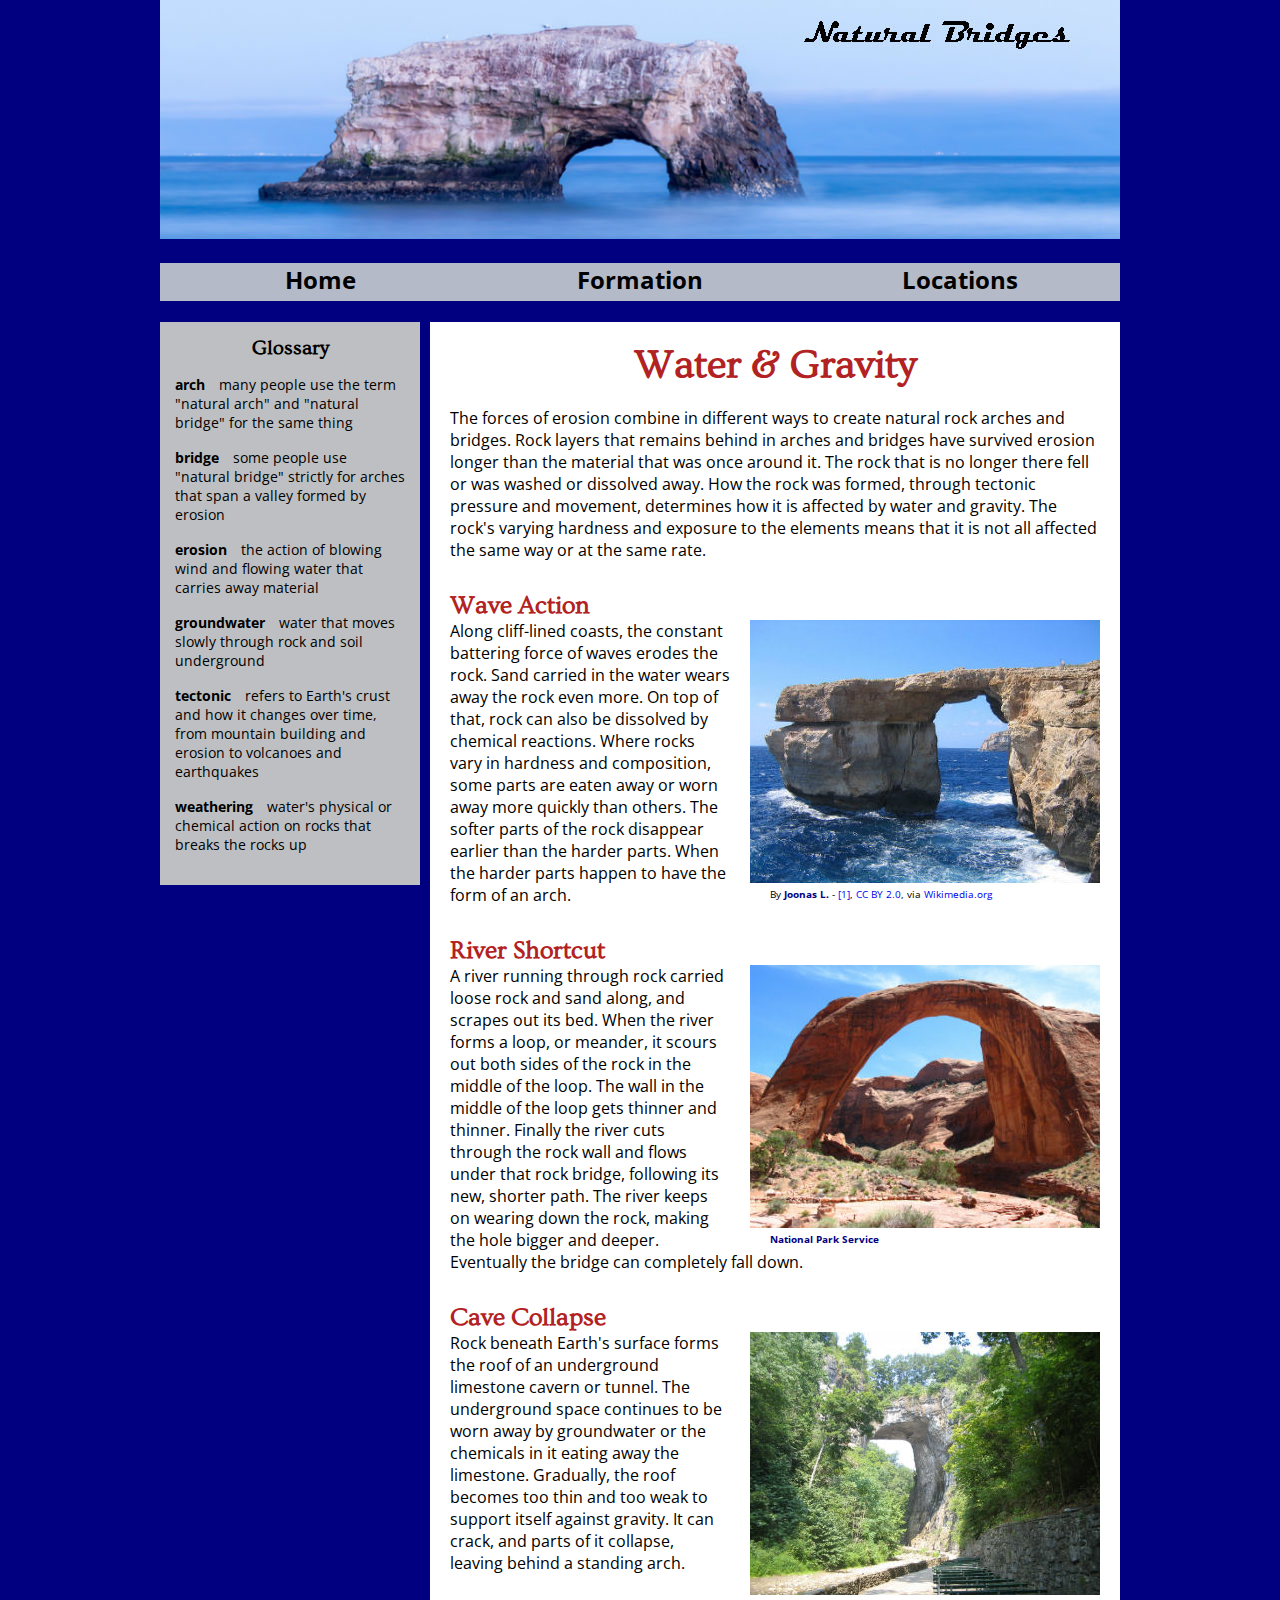
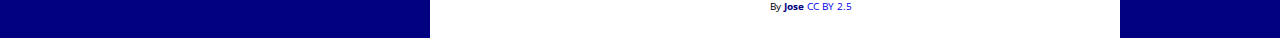
==== formation.html @ 43ece9b7 "first upload" ====
<!doctype html>
<html>
    <head>
        <title>Formation</title>
        <link href='https://fonts.googleapis.com/css?family=Ovo|Open+Sans' rel='stylesheet' type='text/css'>
        <link href='https://fonts.googleapis.com/css?family=Gochi+Hand' rel='stylesheet' type='text/css'> 
        <link rel="stylesheet" type="text/css" href="css/main.css">
    </head>
    <body>
        <div id="container">
            <div class="banner">
                <img src="images/Formation_banner2.jpg">
            </div>
            <div class="navigation">
                <ul>
                  <a href="index.html"><li>Home</li></a>
                    <a href="formation.html"><li>Formation</li></a>
                    <a href="locations.html"><li>Locations</li></a>
                </ul>
            </div><!-- This is where the navigation div ends -->
            <div class="content">
                <h1>Water & Gravity</h1>
                <p>The forces of erosion combine in different ways to create natural rock arches and bridges. 
                Rock layers that remains behind in arches and bridges have survived erosion longer than the material that was once around it.
                The rock that is no longer there fell or was washed or dissolved away. 
                How the rock was formed, through tectonic pressure and movement, determines how it is affected by water and gravity.
                The rock's varying hardness and exposure to the elements means that it is not all affected the same way or at the same rate.
                </p>
                
                <div>
                <h2>Wave Action</h2>
                
                <figure><img src="images/ocean_bridge_Malta.jpg">
                    <figcaption>By <span style="color:navy; font-weight:bold">Joonas L.</span> - 
                    <a href="http://www.flickr.com/photos/joonas/169023006/" target="_blank">[1]</a>, 
                    <a href="http://creativecommons.org/licenses/by/2.0" title="Creative Commons Attribution 2.0" target="_blank">CC BY 2.0</a>,
                    via <a href="https://commons.wikimedia.org/w/index.php?curid=1857581/" target="_blank">Wikimedia.org</a>
                    </figcaption>
                </figure>
               
                <p>Along cliff-lined coasts, the constant battering force of waves erodes the rock. 
                Sand carried in the water wears away the rock even more. 
                On top of that, rock can also be dissolved by chemical reactions. 
                Where rocks vary in hardness and  composition, some parts are eaten away or worn away more quickly than others. 
                The softer parts of the rock disappear earlier than the harder parts.
                When the harder parts happen to have the form of an arch.</p>
                </div>
    
                <div>
                <h2>River Shortcut</h2>
                
                <figure><img src="images/Rainbow BridgeUT.jpg">
                    <figcaption><span style="color:navy; font-weight:bold">National Park Service</span>
                    </figcaption>   
                </figure>
                
                <p>A river running through rock carried loose rock and sand along, and scrapes out its bed. 
                When the river forms a loop, or meander, it scours out both sides of the rock in the middle of the loop. 
                The wall in the middle of the loop gets thinner and thinner. 
                Finally the river cuts through the rock wall and flows under that rock bridge, following its new, shorter path. 
                The river keeps on wearing down the rock, making the hole bigger and deeper. 
                Eventually the bridge can completely fall down.</p>
                
                </div>
                 
                <div>
                <h2>Cave Collapse</h2>
                
                <figure>
                    <img src="images/VAbridgeHorizontal.jpg">
                    <figcaption>By <a href="https://commons.wikimedia.org/wiki/User:Forestfufighting" target="_blank"><span style="color:navy; font-weight:bold">Jose</span>
                    </a>
                    <a href="https://creativecommons.org/licenses/by/2.5/" target="_blank">CC BY 2.5</a>
                    </figcaption>
                </figure>
                
                <p>Rock beneath Earth's surface forms the roof of an underground limestone cavern or tunnel. 
                The underground space continues to be worn away by groundwater or the chemicals in it eating away the limestone. 
                Gradually, the roof becomes too thin and too weak to support itself against gravity. 
                It can crack, and parts of it collapse, leaving behind a standing arch.</p>
                </div>
        
         
                <!--<h2>Wind Doesn't Work</h2>
                <p>Wind can carry grains of rock away once they have been eroded. 
                Wind-blown sand can scour rock arches and weather them. 
                However, wind is not a cause of arch formation.</p>-->
                
            </div><!-- This is where the content div ends -->
            
            
            <div class="sidebar">
                <h2>Glossary</h2>
                <p><strong>arch</strong>&emsp;many people use the term "natural arch" and "natural bridge" for the same thing </p>
                <p><strong>bridge</strong>&emsp;some people use "natural bridge" strictly for arches that span a valley formed by erosion</p>
                <p><strong>erosion</strong>&emsp;the action of blowing wind and flowing water that carries away material</p>
                <p><strong>groundwater</strong>&emsp;water that moves slowly through rock and soil underground</p>
                <p><strong>tectonic</strong>&emsp;refers to Earth's crust and how it changes over time, from mountain building and erosion to volcanoes and earthquakes</p>
                <p><strong>weathering</strong>&emsp;water's physical or chemical action on rocks that breaks the rocks up</p>
                
            </div><!-- This is where the sidebar div ends -->
                
            
        </div> <!-- This ends the container div -->
    
    
    </body>
</html>
---- css/main.css ----
*, table, ul, li, td, div, body {
    margin: 0px;
    padding: 0px;
    border-width: 0px;
    border-spacing: 0px;
    
}

table {
	border-collapse: collapse;
	border-spacing: 0;
}
/* ==============above: Kurt tried clearing more objects because 
Safari doesn't show navigation bar as expected ===========================  */

body {
    background-color: navy;
}

#container {
    margin: auto;
    width: 960px;
}

.banner {

}    
/*-----------------------------Start Navigation Div Styles----------------*/
.navigation {
    position: static;
}

.navigation ul {
    display: table;
    margin: 20px 0px;
    width: 100%; 
}

.navigation ul li {
    display: table-cell;
    text-align: center;
    vertical-align: top;
    width: 320px;
    color: black;
    font-family: 'Open sans', sans-serif;
    font-weight: bold;
    background-color: #B5BAC9;

}

.navigation a {
    text-decoration: none;
    color: black;
    background-color: #B5BAC9;
    vertical-align: top;
    font-size: 24px;
}

.navigation ul li:hover {
    color: navy;
    background-color: white;
}

/*--------------------------------Start Content Div Styles---------------------*/
.content {
    width: 650px;
    float: right;
    background-color: white;
    padding: 20px;
}

.content h1 {
    font-family: 'Ovo', serif;
    text-align: center;
    font-size: 40px;
    color: firebrick;
    margin-bottom: 20px;
}

.content h2 {
    font-family: 'Ovo', serif;
    font-size: 25px;
    color: firebrick;
}

.content p {
    font-family: 'Open Sans', sans-serif;
    color: black;
    margin-bottom: 30px;
}

.content p a {
    font-family: 'Open Sans', sans-serif;
    color: firebrick;
    font-weight: bold;
    text-decoration: none;
}

.content p a:hover {
    color: navy;
}

.content figure {
    float: right;
    margin-left: 20px;
    height: 100%;

}

.content figcaption {
    font-family: 'Open Sans', sans-serif;
    font-size: 10px;
    margin-left: 20px;
    margin-bottom: 5px;
}

.content figcaption a {
    text-decoration: none;
}

#introduction {
    font-size: 15px;
}

.photo {
    width: 700px;
    height: 300px;
    float: right;
    background-color: firebrick;
    padding: 5px;
}

.photo img {
    width: 100px;
    height: 100px;
}
/*----------------------------------Start Sidebar Styles----------------*/
.sidebar {
    width: 230px;
    float: left;
    background-color: #BEBFC2;
    padding: 15px;
}

.sidebar h2 {
    font-size: 20px;
    font-family: 'Ovo', sans-serif;
    color: black;
    text-align: center;
    margin-bottom: 16px;
}
.sidebar h3 {
    font-size: 14px;
    font-family: 'Open sans', sans-serif;
    color: black;
}

.sidebar p {
    font-size: 14px;
    font-family: 'Open sans', sans-serif;
    margin-bottom: 16px
}

.sidebar ul {
    font-size: 14px;
    font-family: 'Open sans', sans-serif;
    color: black;
    list-style-position: inside;
}

.sidebar img {
    display: block;
    margin: auto;
    margin-bottom: 5px;
}

.sidebar a {
    text-decoration: none;
    color: navy;
}

.sidebar a:hover {
    color: firebrick;
}


.slideshow {
    vertical-align: top;
    text-align: center;
    margin: 290px;
    position: relative;
    width: 80%;
    
}

.slideshow a {
    font-size: 20px;
    color: green;
    text-decoration: none;
    text-align: center;
    
}

.slideshow img {
    border-radius: 15px 50px 30px;
}
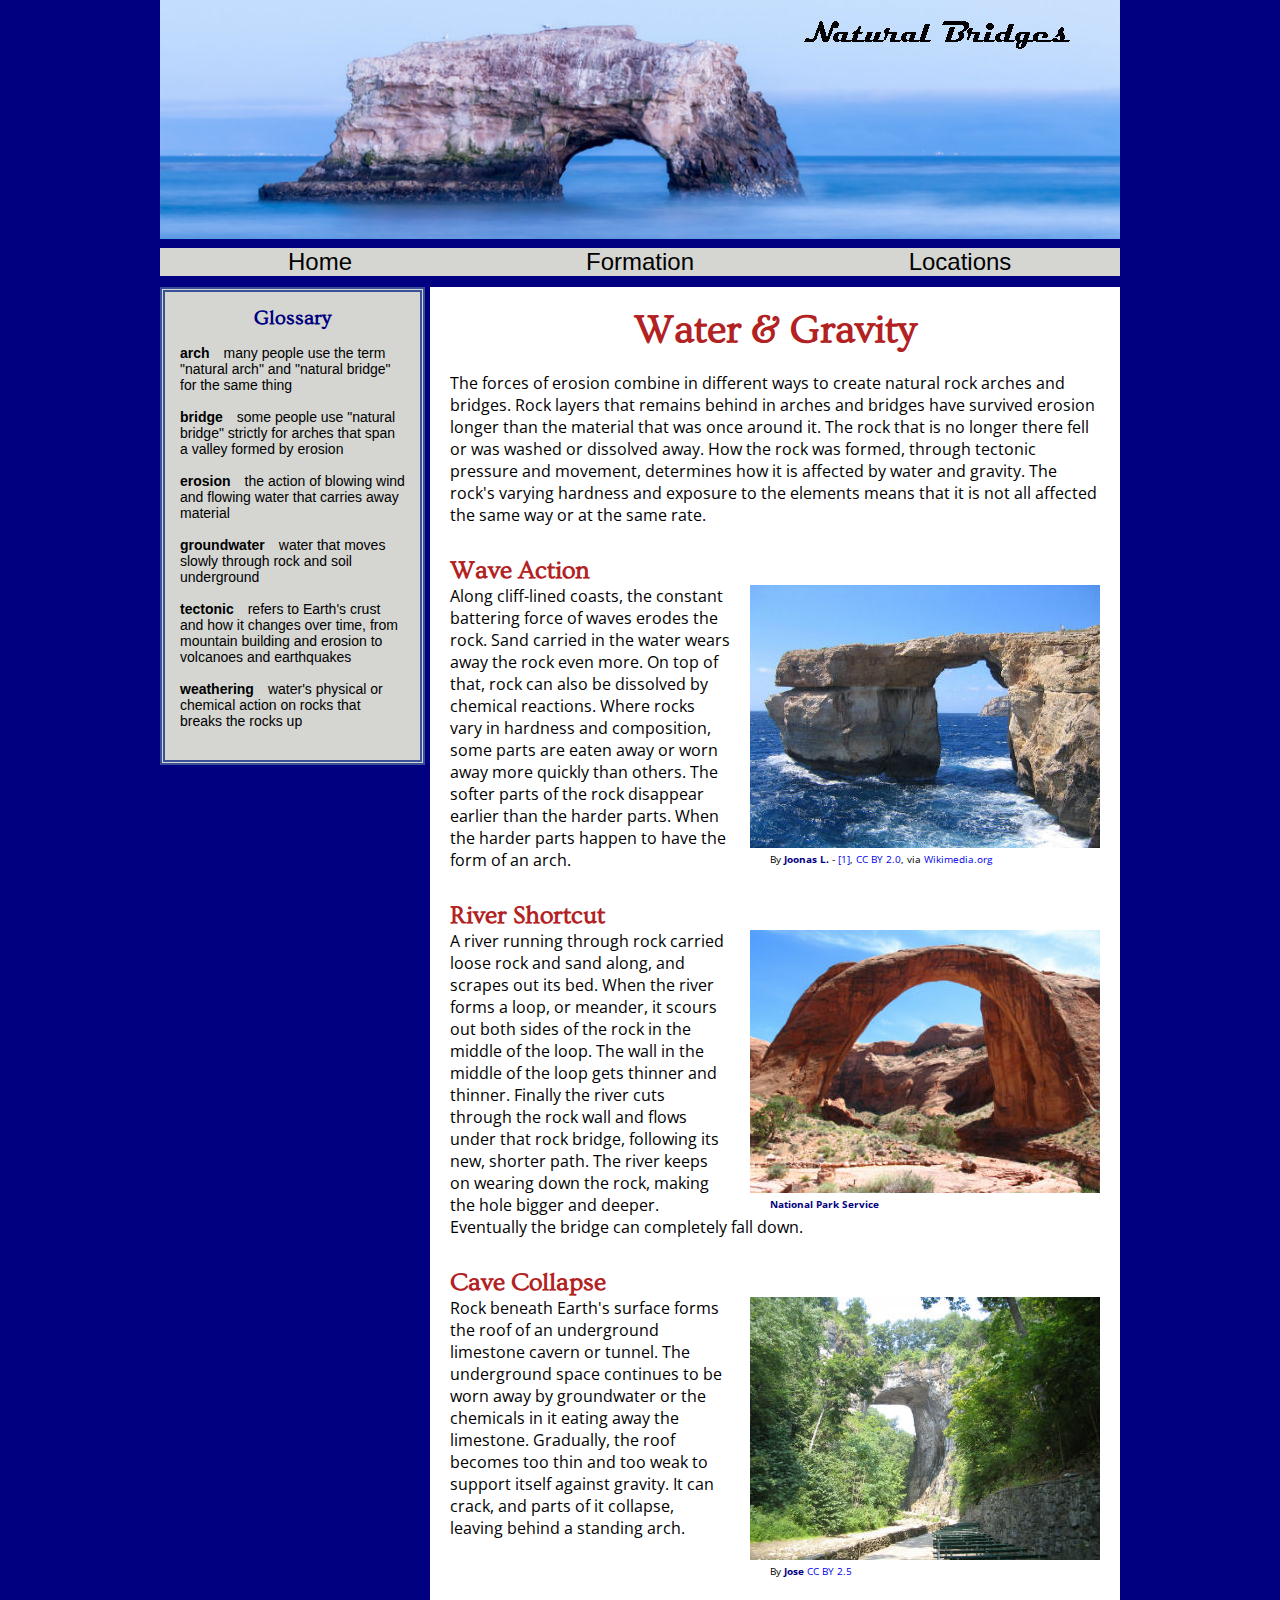
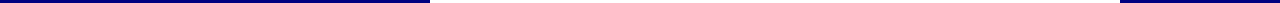
==== commit ed284f1d: "sidebar and slideshow updates" ====
--- a/formation.html
+++ b/formation.html
@@ -2,8 +2,7 @@
 <html>
     <head>
         <title>Formation</title>
-        <link href='https://fonts.googleapis.com/css?family=Ovo|Open+Sans' rel='stylesheet' type='text/css'>
-        <link href='https://fonts.googleapis.com/css?family=Gochi+Hand' rel='stylesheet' type='text/css'> 
+               <link href='https://fonts.googleapis.com/css?family=Ovo|Open+Sans:400,700' rel='stylesheet' type='text/css'>
         <link rel="stylesheet" type="text/css" href="css/main.css">
     </head>
     <body>
--- a/css/main.css
+++ b/css/main.css
@@ -22,9 +22,6 @@
     width: 960px;
 }
 
-.banner {
-
-}    
 /*-----------------------------Start Navigation Div Styles----------------*/
 .navigation {
     position: static;
@@ -32,7 +29,7 @@
 
 .navigation ul {
     display: table;
-    margin: 20px 0px;
+    margin: 5px 0px;
     width: 100%; 
 }
 
@@ -42,22 +39,18 @@
     vertical-align: top;
     width: 320px;
     color: black;
-    font-family: 'Open sans', sans-serif;
-    font-weight: bold;
-    background-color: #B5BAC9;
-
+    font-family: 'Open sans:400', sans-serif;
+    background-color: #D5D6D2;
 }
 
 .navigation a {
     text-decoration: none;
     color: black;
-    background-color: #B5BAC9;
-    vertical-align: top;
     font-size: 24px;
 }
 
 .navigation ul li:hover {
-    color: navy;
+    color: #3A5199;
     background-color: white;
 }
 
@@ -104,7 +97,6 @@
     float: right;
     margin-left: 20px;
     height: 100%;
-
 }
 
 .content figcaption {
@@ -118,11 +110,7 @@
     text-decoration: none;
 }
 
-#introduction {
-    font-size: 15px;
-}
-
-.photo {
+/*.photo {
     width: 700px;
     height: 300px;
     float: right;
@@ -133,50 +121,59 @@
 .photo img {
     width: 100px;
     height: 100px;
-}
-/*----------------------------------Start Sidebar Styles----------------*/
+}  */
+/*  ======================= start sidebar styles ====================  */
 .sidebar {
-    width: 230px;
+    width: 225px;
     float: left;
-    background-color: #BEBFC2;
+    background-color: #D5D6D2;
     padding: 15px;
+    border: double 5px #3A5199;
 }
 
 .sidebar h2 {
     font-size: 20px;
     font-family: 'Ovo', sans-serif;
-    color: black;
+    color: navy;
     text-align: center;
     margin-bottom: 16px;
 }
 .sidebar h3 {
     font-size: 14px;
-    font-family: 'Open sans', sans-serif;
+    font-family: 'Open sans:700', sans-serif;
     color: black;
 }
 
 .sidebar p {
     font-size: 14px;
-    font-family: 'Open sans', sans-serif;
+    font-family: 'Open sans:400', sans-serif;
     margin-bottom: 16px
 }
 
 .sidebar ul {
     font-size: 14px;
-    font-family: 'Open sans', sans-serif;
+    font-family: 'Open sans:400', sans-serif;
     color: black;
     list-style-position: inside;
 }
 
+/* =========== start sidebar image styles for Locations page =========  */
+/* =========== using figure to avoid affecting paragraph divs on other pages =========  */
 .sidebar img {
     display: block;
     margin: auto;
-    margin-bottom: 5px;
-}
-
-.sidebar a {
-    text-decoration: none;
+}
+
+.sidebar figcaption {
+    text-align: center;
+    margin-bottom: 20px;
+}
+
+.sidebar figcaption a {
     color: navy;
+    text-decoration: none;
+    font-family: 'Open Sans:400', sans-serif;
+    font-size: 14px;
 }
 
 .sidebar a:hover {
@@ -184,13 +181,13 @@
 }
 
 
+/* ======================= start slideshow div styles ========== */
 .slideshow {
     vertical-align: top;
     text-align: center;
-    margin: 290px;
+    margin: 125px;
     position: relative;
     width: 80%;
-    
 }
 
 .slideshow a {
@@ -202,8 +199,8 @@
 }
 
 .slideshow img {
-    border-radius: 15px 50px 30px;
-}
-
-
-
+    border-radius: 50px;
+}
+
+
+
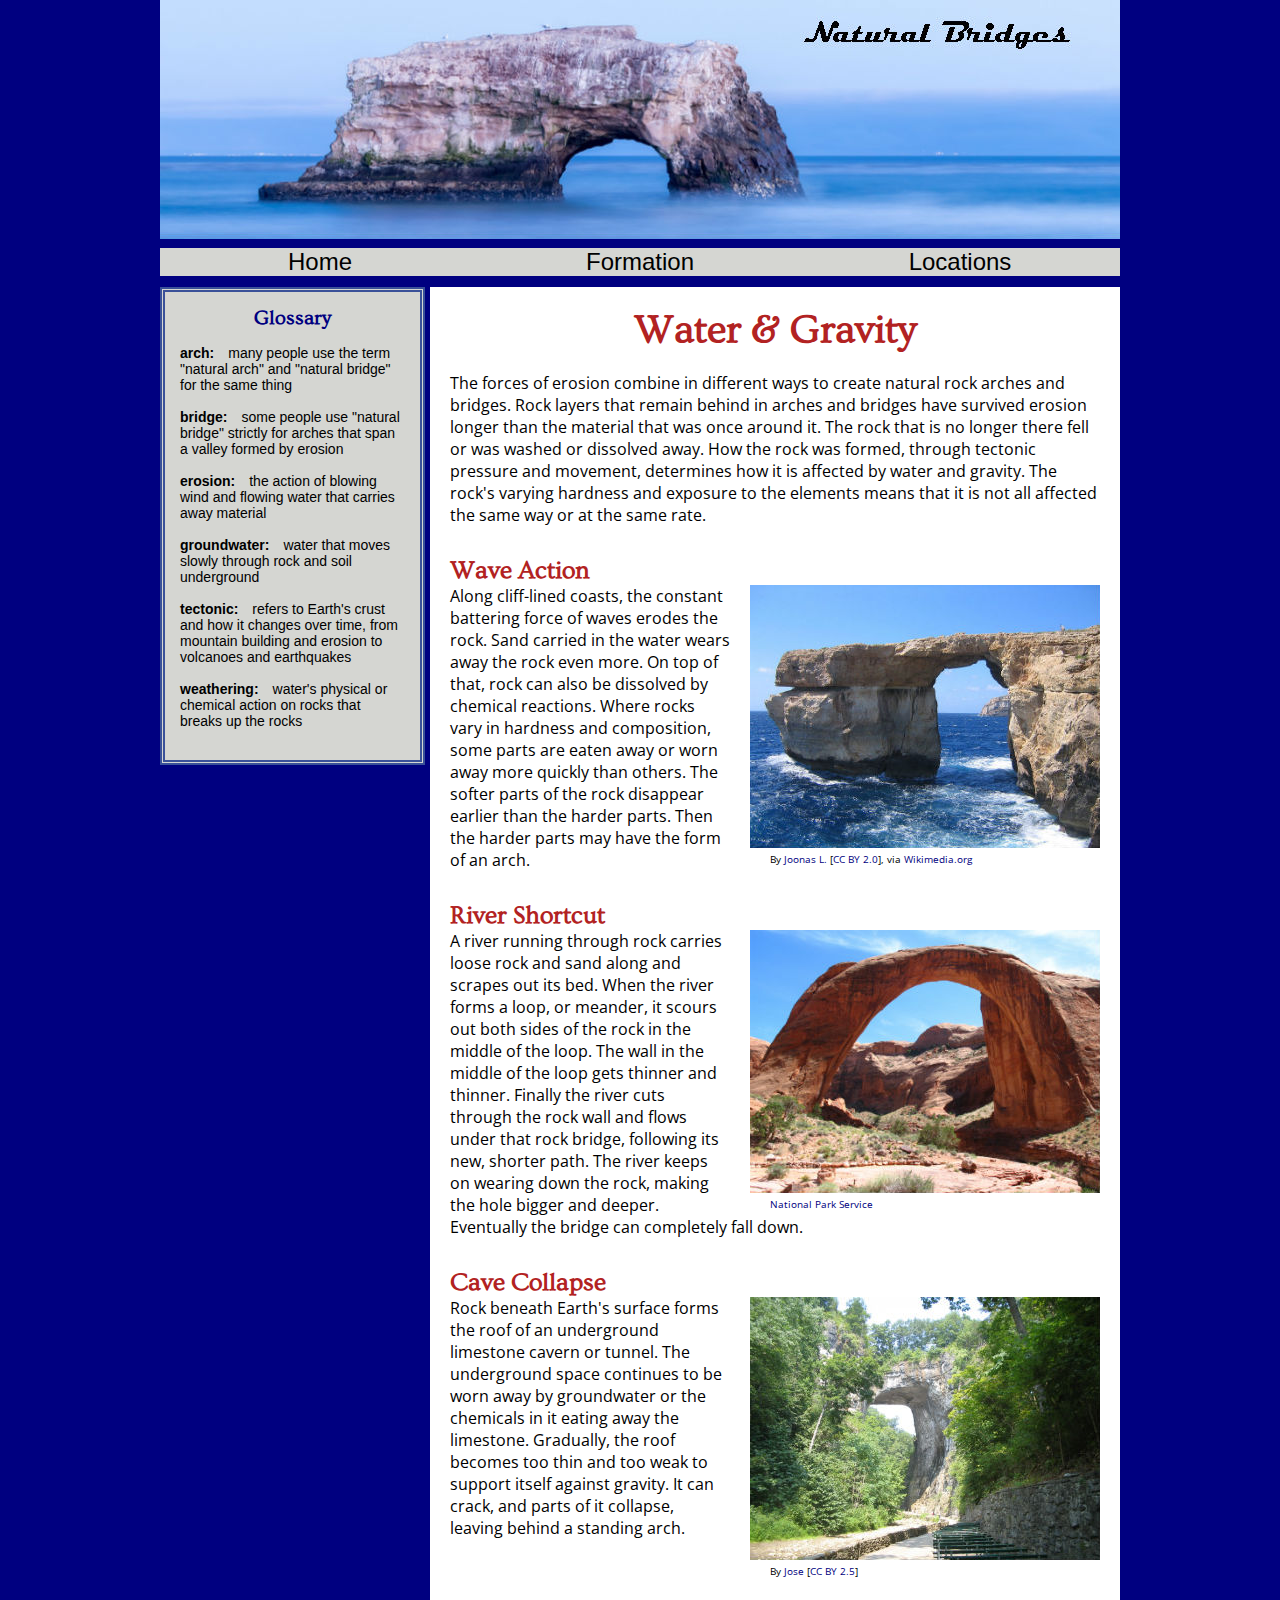
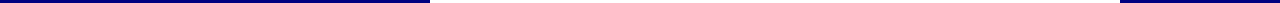
==== commit 437b090a: "photo credits, links, and slideshow buttons" ====
--- a/formation.html
+++ b/formation.html
@@ -17,10 +17,11 @@
                     <a href="locations.html"><li>Locations</li></a>
                 </ul>
             </div><!-- This is where the navigation div ends -->
+            
             <div class="content">
                 <h1>Water & Gravity</h1>
                 <p>The forces of erosion combine in different ways to create natural rock arches and bridges. 
-                Rock layers that remains behind in arches and bridges have survived erosion longer than the material that was once around it.
+                Rock layers that remain behind in arches and bridges have survived erosion longer than the material that was once around it.
                 The rock that is no longer there fell or was washed or dissolved away. 
                 How the rock was formed, through tectonic pressure and movement, determines how it is affected by water and gravity.
                 The rock's varying hardness and exposure to the elements means that it is not all affected the same way or at the same rate.
@@ -30,9 +31,9 @@
                 <h2>Wave Action</h2>
                 
                 <figure><img src="images/ocean_bridge_Malta.jpg">
-                    <figcaption>By <span style="color:navy; font-weight:bold">Joonas L.</span> - 
-                    <a href="http://www.flickr.com/photos/joonas/169023006/" target="_blank">[1]</a>, 
-                    <a href="http://creativecommons.org/licenses/by/2.0" title="Creative Commons Attribution 2.0" target="_blank">CC BY 2.0</a>,
+                    <figcaption>By  
+                    <a href="http://www.flickr.com/photos/joonas/169023006/" target="_blank">Joonas L.</a> 
+                    [<a href="http://creativecommons.org/licenses/by/2.0" title="Creative Commons Attribution 2.0" target="_blank">CC BY 2.0</a>],
                     via <a href="https://commons.wikimedia.org/w/index.php?curid=1857581/" target="_blank">Wikimedia.org</a>
                     </figcaption>
                 </figure>
@@ -42,24 +43,23 @@
                 On top of that, rock can also be dissolved by chemical reactions. 
                 Where rocks vary in hardness and  composition, some parts are eaten away or worn away more quickly than others. 
                 The softer parts of the rock disappear earlier than the harder parts.
-                When the harder parts happen to have the form of an arch.</p>
+                Then the harder parts may have the form of an arch.</p>
                 </div>
     
                 <div>
                 <h2>River Shortcut</h2>
                 
                 <figure><img src="images/Rainbow BridgeUT.jpg">
-                    <figcaption><span style="color:navy; font-weight:bold">National Park Service</span>
+                    <figcaption><a href="https://www.nps.gov/" target="_blank">National Park Service</a>
                     </figcaption>   
                 </figure>
                 
-                <p>A river running through rock carried loose rock and sand along, and scrapes out its bed. 
+                <p>A river running through rock carries loose rock and sand along and scrapes out its bed. 
                 When the river forms a loop, or meander, it scours out both sides of the rock in the middle of the loop. 
                 The wall in the middle of the loop gets thinner and thinner. 
                 Finally the river cuts through the rock wall and flows under that rock bridge, following its new, shorter path. 
                 The river keeps on wearing down the rock, making the hole bigger and deeper. 
                 Eventually the bridge can completely fall down.</p>
-                
                 </div>
                  
                 <div>
@@ -67,9 +67,8 @@
                 
                 <figure>
                     <img src="images/VAbridgeHorizontal.jpg">
-                    <figcaption>By <a href="https://commons.wikimedia.org/wiki/User:Forestfufighting" target="_blank"><span style="color:navy; font-weight:bold">Jose</span>
-                    </a>
-                    <a href="https://creativecommons.org/licenses/by/2.5/" target="_blank">CC BY 2.5</a>
+                    <figcaption>By <a href="https://commons.wikimedia.org/wiki/User:Forestfufighting" target="_blank">Jose</a>
+                    [<a href="https://creativecommons.org/licenses/by/2.5/" target="_blank">CC BY 2.5</a>]
                     </figcaption>
                 </figure>
                 
@@ -78,7 +77,6 @@
                 Gradually, the roof becomes too thin and too weak to support itself against gravity. 
                 It can crack, and parts of it collapse, leaving behind a standing arch.</p>
                 </div>
-        
          
                 <!--<h2>Wind Doesn't Work</h2>
                 <p>Wind can carry grains of rock away once they have been eroded. 
@@ -90,18 +88,16 @@
             
             <div class="sidebar">
                 <h2>Glossary</h2>
-                <p><strong>arch</strong>&emsp;many people use the term "natural arch" and "natural bridge" for the same thing </p>
-                <p><strong>bridge</strong>&emsp;some people use "natural bridge" strictly for arches that span a valley formed by erosion</p>
-                <p><strong>erosion</strong>&emsp;the action of blowing wind and flowing water that carries away material</p>
-                <p><strong>groundwater</strong>&emsp;water that moves slowly through rock and soil underground</p>
-                <p><strong>tectonic</strong>&emsp;refers to Earth's crust and how it changes over time, from mountain building and erosion to volcanoes and earthquakes</p>
-                <p><strong>weathering</strong>&emsp;water's physical or chemical action on rocks that breaks the rocks up</p>
+                <p><strong>arch:</strong>&emsp;many people use the term "natural arch" and "natural bridge" for the same thing </p>
+                <p><strong>bridge:</strong>&emsp;some people use "natural bridge" strictly for arches that span a valley formed by erosion</p>
+                <p><strong>erosion:</strong>&emsp;the action of blowing wind and flowing water that carries away material</p>
+                <p><strong>groundwater:</strong>&emsp;water that moves slowly through rock and soil underground</p>
+                <p><strong>tectonic:</strong>&emsp;refers to Earth's crust and how it changes over time, from mountain building and erosion to volcanoes and earthquakes</p>
+                <p><strong>weathering:</strong>&emsp;water's physical or chemical action on rocks that breaks up the rocks</p>
                 
             </div><!-- This is where the sidebar div ends -->
-                
             
         </div> <!-- This ends the container div -->
     
-    
     </body>
 </html>
--- a/css/main.css
+++ b/css/main.css
@@ -30,7 +30,7 @@
 .navigation ul {
     display: table;
     margin: 5px 0px;
-    width: 100%; 
+    width: 960px; 
 }
 
 .navigation ul li {
@@ -108,6 +108,11 @@
 
 .content figcaption a {
     text-decoration: none;
+    color: navy;
+}
+
+.content figcaption a:hover {
+    color: firebrick;
 }
 
 /*.photo {
@@ -138,6 +143,7 @@
     text-align: center;
     margin-bottom: 16px;
 }
+
 .sidebar h3 {
     font-size: 14px;
     font-family: 'Open sans:700', sans-serif;
@@ -147,7 +153,7 @@
 .sidebar p {
     font-size: 14px;
     font-family: 'Open sans:400', sans-serif;
-    margin-bottom: 16px
+    margin-bottom: 16px;
 }
 
 .sidebar ul {
@@ -191,10 +197,16 @@
 }
 
 .slideshow a {
-    font-size: 20px;
+    font-size: 25px;
     color: green;
     text-decoration: none;
     text-align: center;
+    background-color: white;
+    border-style: double;
+    border-color: darkred;
+    border-radius: 25px;
+    font-family: 'Open sans:400', sans-serif;
+    font-weight: bold;
     
 }
 
@@ -202,5 +214,16 @@
     border-radius: 50px;
 }
 
-
-
+.slideshow input {
+    font-size: 20px;
+    background-color: darkred;
+    color: white;
+    font-family: 'Open sans:400', sans-serif;
+    width: 41%;
+    text-align: center;
+    border-radius: 25px;
+}
+
+.slideshow span {
+    color: white;
+}